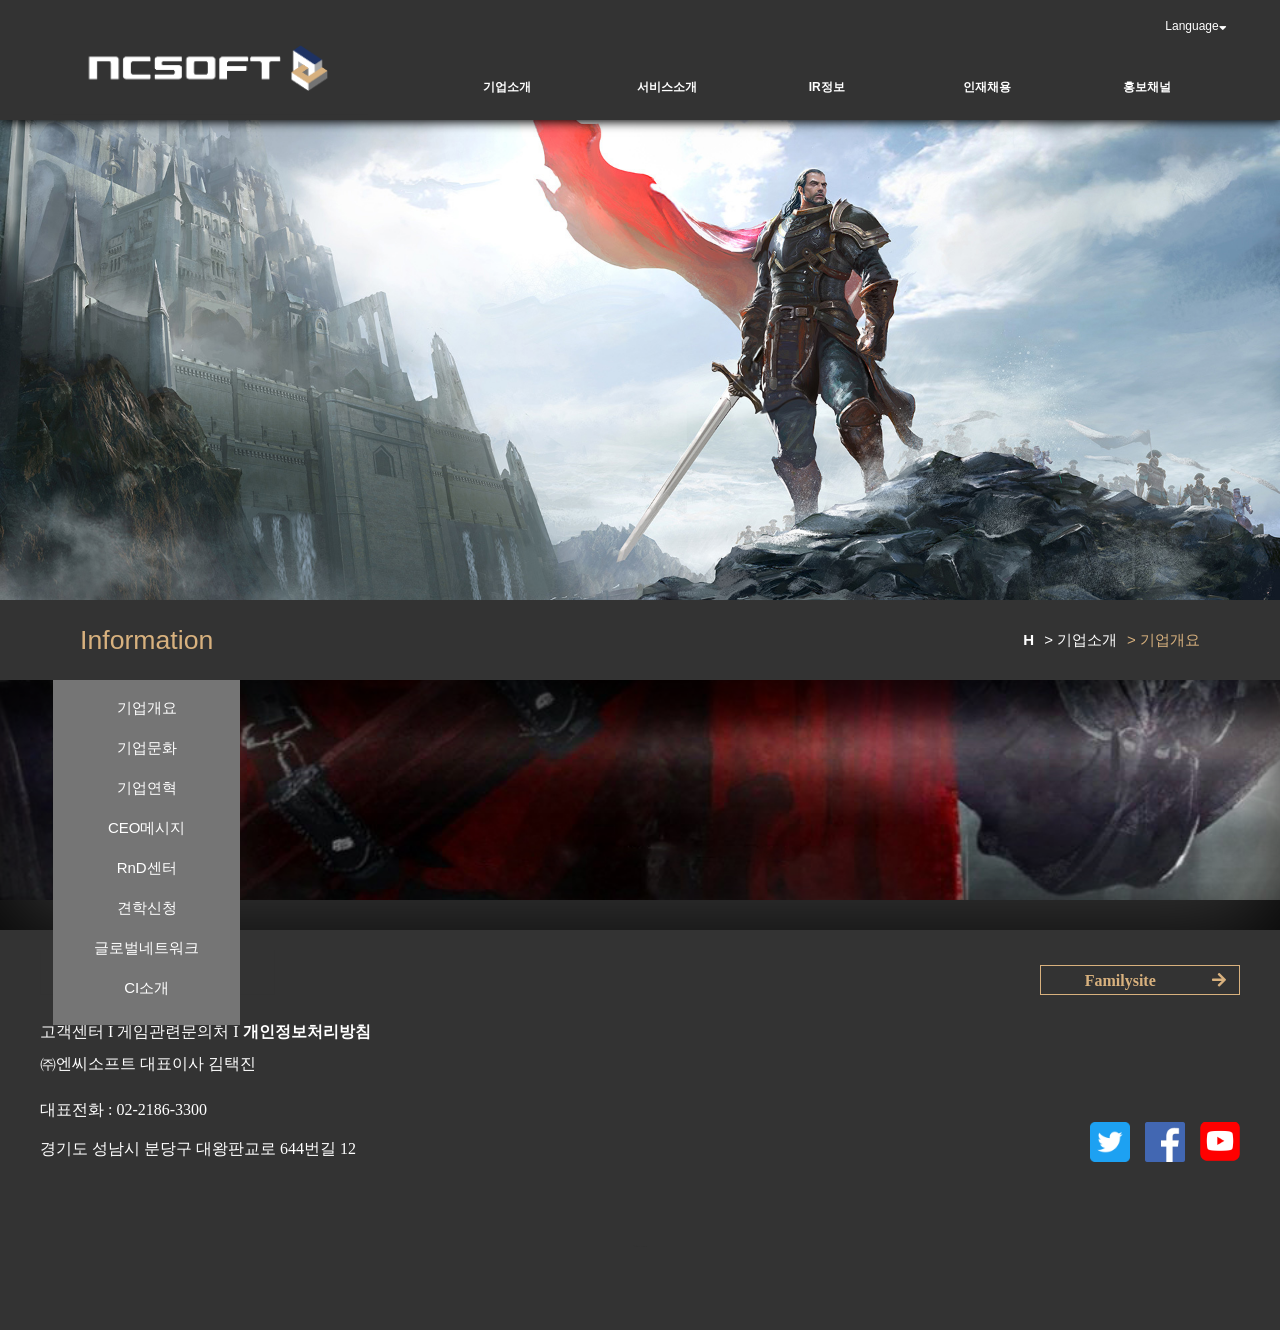
==== html/nc_sub_news.html @ 4d439cd3 "2" ====
<!DOCTYPE html> 
<!-- nc_sub_info.html --> 
<html lang="ko-KR">  
<head>  
  <meta charset="UTF-8">
  <meta http-equiv="X-UA-Compatible" content="IE=edge" />
  <meta name="viewport" content="width=device-width,user-scalable=yes,initial-scale=1.0,maximum-cale3.0,minmum-scale=0.5">

<!-- normal -->
<link rel="stylesheet" href="../font/stylesheet.css" />
<link rel="stylesheet" href="../css/base/reset.css" />
<link rel="stylesheet" href="../css/base/common.css" />
<link rel="stylesheet" href="../css/src/nc_sub_info.css" />
<link href="https://fonts.googleapis.com/css?family=Nanum+Gothic|Nanum+Myeongjo" rel="stylesheet">
<link rel="stylesheet" href="https://use.fontawesome.com/releases/v5.6.3/css/all.css" integrity="sha384-UHRtZLI+pbxtHCWp1t77Bi1L4ZtiqrqD80Kn4Z8NTSRyMA2Fd33n5dQ8lWUE00s/" crossorigin="anonymous" />
 <!-- normal end-->
 
 <!-- link:touch (apple)-->
  <link rel="apple-touch-icon" href="../nc.png">
  <!-- link:favicon -->
  <link rel="shortcut icon" type="image/x-icon" href="../nc.png">

  <!--[if lte ie 9]>
      <srcipt src="../ie/html5shiv/dist/html5shiv.js"><srcipt>     
      <srcipt src="../ie/css3pie/PIE_IE9.js"><srcipt>
      <srcipt src="../ie/ie9.min.js"></srcipt>
      <srcipt src="../ie/respond/dest/respond.min.js"></srcipt>
      <link rel="stylesheet" href="../css/src/file name_forIE.css" />
    <![endif]-->  

    
    <title>NCsoft</title>
</head>
<body>
  <!-- layout -->

  <div id="wrap">

<!-- header============================================ -->
  <header id="headBox">
    <h1><a href="nc_main.html"><span class="nc_logo">ncsoft</span></a></h1>

    <nav class ="gnbBox">
      <h2 class="hidden">gnb영역</h2>
      <div class="language"><a href="#">language<i class="fas fa-sort-down"></i></a></div>
      <div class="gnb_btn">
        <a href="#"><span class="hidden">navigation button</span></a>
      </div><!--======mobible gnb button====-->

      <ul>
         <li class="main_gnb"><a href="#">기업소개</a>
            <ul class="sub sub_gnb_01">
              <li><a href="#">기업개요</a></li>
              <li><a href="#">기업문화</a></li>
              <li><a href="#">기업연혁</a></li>
              <li><a href="#">CEO메시지</a></li>
              <li><a href="#">RnD센터</a></li>
              <li><a href="#">견학신청</a></li>
              <li><a href="#">글로벌네트워크</a></li>
              <li><a href="#">CI소개</a></li>
              <li><a href="#">정보보호현황</a></li>
            </ul>
         </li>
         <li class="main_gnb"><a href="#">서비스소개</a>
            <ul class="sub sub_gnb_02">
              <li><a href="#">전체서비스</a></li>
              <li><a href="#">MMORPG</a></li>
              <li><a href="#">모바일</a></li>
              <li><a href="#">캐주얼</a></li>
            </ul>
         </li>
         <li class="main_gnb"><a href="#">ir정보</a>
            <ul class="sub sub_gnb_03">
              <li><a href="#">기업지배구조</a></li>
              <li><a href="#">공시정보</a></li>
              <li><a href="#">주가정보</a></li>
              <li><a href="#">IR자료실</a></li>
              <li><a href="#">재무정보</a></li>
              <li><a href="#">주주총회</a></li>
              <li><a href="#">공고</a></li>
            </ul>
         </li>
         <li class="main_gnb"><a href="#">인재채용</a>
            <ul class="sub sub_gnb_04">
              <li><a href="#">입사지원</a></li>
              <li><a href="#">인사제도</a></li>
              <li><a href="#">채용문의</a></li>
              <li><a href="#">채용알림서비스</a></li>
            </ul>
         </li>
         <li class="main_gnb"><a href="#">홍보채널</a>
            <ul class="sub sub_gnb_05">
              <li><a href="#">보도자료</a></li>
              <li><a href="#">언론보도</a></li>
              <li><a href="#">미디어행사</a></li>
              
            </ul>
         </li> 
      </ul>
      
    </nav>
  </header> 
<!-- media================================================================ -->
  <div id="media">
    <h2 class="hidden">미디어 영역</h2>
   <div class="sub_img_box">
     <h2 class="hidden">미디어 영역</h2>
    <div class="media_btn_box">
      <button type="button" class="media_next"><span class="hidden">우</span></button>
      <button type="button" class="media_prev"><span class="hidden">좌</span></button>
    </div>
    <div class="media_indicator">
      <ul>
        <li></li>
        <li></li>
        <li></li><!--======인디케이터 들어갈 자리=========-->
      </ul>
    </div>
  </div>
   </div>

<!--section(page nav bar)======================================================== -->
<section id="pageBar">
  <h2 class="hidden">페이지 길잡이 영역입니다.</h2>
  <p>information</p>
  <div class="page_nav">
    <p><i wai-aria="true"><a href="nc_main.html">H</a></i><span class="hidden">메인페이지로 이동</span></p>
    <p> 기업소개</p>
    <p> 기업개요</p>
    <!-- 비포써서 > 만들기 -->
  </div>
</section>

<!-- aside(sub메뉴 리모컨)================================================================== -->
<!-- 모바일버전:슬라이드  , pc버전:fixed  -->
<aside id ="sideBox">
  <h2 class="hidden">보조 메뉴 영역입니다.</h2>
    <div class="slide_menu_wrap fixed_menu_wrap">
    <ul>
      <li><a href="#">기업개요</a></li>
      <li><a href="#">기업문화</a></li>
      <li><a href="#">기업연혁</a></li>
      <li><a href="#">CEO메시지</a></li>
      <li><a href="#">RnD센터</a></li>
      <li><a href="#">견학신청</a></li>
      <li><a href="#">글로벌네트워크</a></li>
      <li><a href="#">CI소개</a></li>
    </ul>
  </div>
</aside>

<!-- conBox====================================================== -->
<section id="conBox">
  
  
</section>

<!-- etcarea=============================== -->

<article id="article_02">
  <h2 class="hidden">디자인 이미지</h2>
<div class="bg_fixed"></div>
</article>


<!-- btn======================================== -->
    <div id="bring_btn"><a href="#headBox"><i class="fas fa-angle-up"></i><p>TOP</p></a></div>
  <!-- footer================================== -->
  <footer id="footBox">
   <h2 class="hidden">footer영역</h2>
    <div id="footerWrap">
      <div class="family_site">familysite<div class="family_btn"><i class="fas fa-arrow-right"></i></div></div>
      <div class="footer_logo"><a href="nc_main.html"></a><span class="hidden">logo</span></div> 
        
      <div class="footer_info">
          <p><a href="#">고객센터</a> I 
          <a href="#">게임관련문의처</a> I 
          <strong><a href="#">개인정보처리방침</a></strong></p>
          <p>㈜엔씨소프트 대표이사 김택진<p>
          <p>대표전화 : 02-2186-3300<p>
          <address>경기도 성남시 분당구 대왕판교로 644번길 12</address> 
       </div>

      <div class="sns_link">
        <ul>
          <li><a href="#"><span class="hidden">twitter</span></a></li>
          <li><a href="#"><span class="hidden">facebook</span></a></li>
          <li><a href="#"><span class="hidden">youtube</span></a></li>
        </ul>
      </div>

    <div class="copy_box">© TAECO Corp.</div>
    </div>
   </footer>

  </div>  
  <!-- wrap end -->

 
  <!-- script(jQuery) -->
  <script src="../js/base/jquery-3.3.1.min.js"></script>
  <script src="../js/base/jquery-ui.min.js"></script>
 
</body>
</html>
---- font/stylesheet.css ----
@font-face {
    font-family: 'NanumGothic';
    src: url('hinted-NanumGothic.eot');
    src: url('hinted-NanumGothic.eot?#iefix') format('embedded-opentype'),
        url('hinted-NanumGothic.woff2') format('woff2'),
        url('hinted-NanumGothic.woff') format('woff'),
        url('hinted-NanumGothic.ttf') format('truetype'),
        url('hinted-NanumGothic.svg#NanumGothic') format('svg');
    font-weight: normal;
    font-style: normal;
}

@font-face {
    font-family: 'NanumGothic';
    src: url('hinted-NanumGothicBold.eot');
    src: url('hinted-NanumGothicBold.eot?#iefix') format('embedded-opentype'),
        url('hinted-NanumGothicBold.woff2') format('woff2'),
        url('hinted-NanumGothicBold.woff') format('woff'),
        url('hinted-NanumGothicBold.ttf') format('truetype'),
        url('hinted-NanumGothicBold.svg#NanumGothicBold') format('svg');
    font-weight: bold;
    font-style: normal;
}

@font-face {
    font-family: 'NanumGothic';/* ExtraBold*/
    src: url('hinted-NanumGothicExtraBold.eot');
    src: url('hinted-NanumGothicExtraBold.eot?#iefix') format('embedded-opentype'),
         url('hinted-NanumGothicExtraBold.woff2') format('woff2'),
         url('hinted-NanumGothicExtraBold.woff') format('woff'),
         url('hinted-NanumGothicExtraBold.ttf') format('truetype'),
         url('hinted-NanumGothicExtraBold.svg#NanumGothicExtraBold') format('svg');
    font-weight: 800;
    font-style: normal;
}
---- css/base/common.css ----
/* common.css */
@charset "UTF-8";

.hidden_wrap a,.hidden_wrap button{display: block; width: 100%; height: 100%;}

.hidden, 
.hidden_wrap a>span,
.hidden_wrap button>span{display: block; width: 0; height: 0; overflow: hidden;position:relative; z-index: -100;}

.clearfix:after,
.clearfix::after{content:" "; display: block;width:0; height:0; clear: both;}

.container {margin: auto; padding:0 0.625rem; box-sizing: border-box;
            width: auto; max-width: 60rem ; height: auto;}
.container_wrap{margin: auto;padding:0 0.625rem;box-sizing: border-box;
              width: auto; max-width: auto; height: auto;}            
#wrap{margin:0 auto;}
---- css/src/nc_sub_info.css ----
@charset "UTF-8";

/*nc_sub_info.css*/

@import url("./info_layout/nc_sub_info_common.css");
@import url("./info_layout/nc_sub_info_mobile.css");
@import url("./info_layout/nc_sub_info_tablet.css");
@import url("./info_layout/nc_sub_info_labtop.css");
@import url("./info_layout/nc_sub_info_pcfull.css");
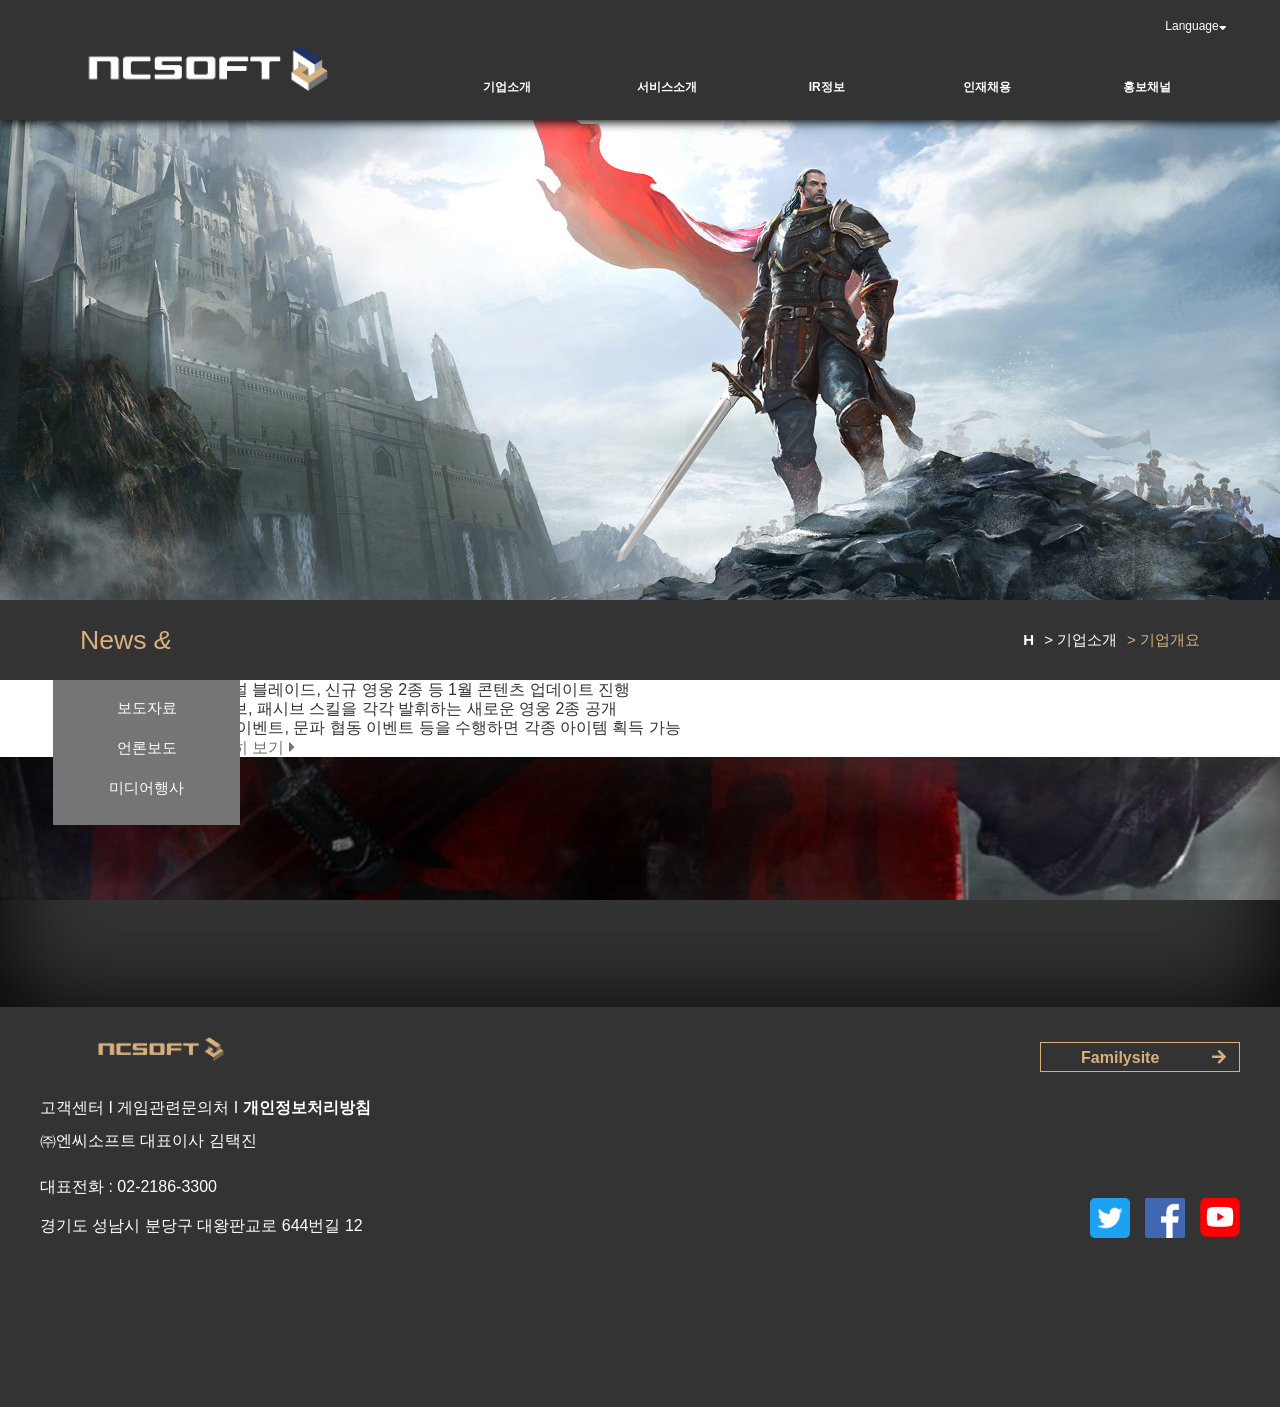
==== commit 84d70fd5: "333" ====
--- a/html/nc_sub_news.html
+++ b/html/nc_sub_news.html
@@ -10,7 +10,7 @@
 <link rel="stylesheet" href="../font/stylesheet.css" />
 <link rel="stylesheet" href="../css/base/reset.css" />
 <link rel="stylesheet" href="../css/base/common.css" />
-<link rel="stylesheet" href="../css/src/nc_sub_info.css" />
+<link rel="stylesheet" href="../css/src/nc_sub_news.css" />
 <link href="https://fonts.googleapis.com/css?family=Nanum+Gothic|Nanum+Myeongjo" rel="stylesheet">
 <link rel="stylesheet" href="https://use.fontawesome.com/releases/v5.6.3/css/all.css" integrity="sha384-UHRtZLI+pbxtHCWp1t77Bi1L4ZtiqrqD80Kn4Z8NTSRyMA2Fd33n5dQ8lWUE00s/" crossorigin="anonymous" />
  <!-- normal end-->
@@ -43,12 +43,21 @@
     <nav class ="gnbBox">
       <h2 class="hidden">gnb영역</h2>
       <div class="language"><a href="#">language<i class="fas fa-sort-down"></i></a></div>
-      <div class="gnb_btn">
-        <a href="#"><span class="hidden">navigation button</span></a>
-      </div><!--======mobible gnb button====-->
-
+<!-- 수술중============================================= -->
+
+    
+        <button type="button" class="gnb_btn">
+          <h3 class="hidden">navigation button</h3>
+          <span class="bar_01"></span>
+          <span class="bar_02"></span>
+          <span class="bar_03"></span>
+        </button>
+      <!--======mobible gnb button====-->
+
+<!-- 수술실============================================ -->
+       
       <ul>
-         <li class="main_gnb"><a href="#">기업소개</a>
+         <li class="main_gnb"><a href="nc_sub_info.html">기업소개</a>
             <ul class="sub sub_gnb_01">
               <li><a href="#">기업개요</a></li>
               <li><a href="#">기업문화</a></li>
@@ -84,11 +93,11 @@
             <ul class="sub sub_gnb_04">
               <li><a href="#">입사지원</a></li>
               <li><a href="#">인사제도</a></li>
-              <li><a href="#">채용문의</a></li>
+              <li><a href="#">채용문의</a></li> 
               <li><a href="#">채용알림서비스</a></li>
             </ul>
          </li>
-         <li class="main_gnb"><a href="#">홍보채널</a>
+         <li class="main_gnb"><a href="nc_sub_news.html">홍보채널</a>
             <ul class="sub sub_gnb_05">
               <li><a href="#">보도자료</a></li>
               <li><a href="#">언론보도</a></li>
@@ -103,26 +112,28 @@
 <!-- media================================================================ -->
   <div id="media">
     <h2 class="hidden">미디어 영역</h2>
-   <div class="sub_img_box">
-     <h2 class="hidden">미디어 영역</h2>
+    <video loop="loop" class="video_area" poster="../media/thumbnail.png" preload="" autoplay="autoplay">
+      <source src="../media/Sequence_01.mp4" type="video/mp4" />
+    </video>
+         <span class="hidden">죄송합니다.IE 8 이하는 비디오가 나오지 않습니다. IE 버전을 업데이트 하시길 바랍니다.</span> 
     <div class="media_btn_box">
-      <button type="button" class="media_next"><span class="hidden">우</span></button>
-      <button type="button" class="media_prev"><span class="hidden">좌</span></button>
+      <button type="button" class="media_next"><span class="hidden">다음 내용보기</span></button>
+      <button type="button" class="media_prev"><span class="hidden">이전 내용보기</span></button>
     </div>
     <div class="media_indicator">
-      <ul>
-        <li></li>
-        <li></li>
-        <li></li><!--======인디케이터 들어갈 자리=========-->
+      <ul class="indi_wrap">
+        <li class="indi_img_01"><span class="hidden">이미지_01</span></li>
+        <li class="indi_img_02"><span class="hidden">이미지_02</span></li>
+        <li class="indi_img_03"><span class="hidden">이미지_03</span></li><!--======인디케이터 들어갈 자리=========-->
       </ul>
     </div>
   </div>
-   </div>
+
 
 <!--section(page nav bar)======================================================== -->
 <section id="pageBar">
   <h2 class="hidden">페이지 길잡이 영역입니다.</h2>
-  <p>information</p>
+  <p>news <i wai-aria="ture">&</i> press</p>
   <div class="page_nav">
     <p><i wai-aria="true"><a href="nc_main.html">H</a></i><span class="hidden">메인페이지로 이동</span></p>
     <p> 기업소개</p>
@@ -137,23 +148,42 @@
   <h2 class="hidden">보조 메뉴 영역입니다.</h2>
     <div class="slide_menu_wrap fixed_menu_wrap">
     <ul>
-      <li><a href="#">기업개요</a></li>
-      <li><a href="#">기업문화</a></li>
-      <li><a href="#">기업연혁</a></li>
-      <li><a href="#">CEO메시지</a></li>
-      <li><a href="#">RnD센터</a></li>
-      <li><a href="#">견학신청</a></li>
-      <li><a href="#">글로벌네트워크</a></li>
-      <li><a href="#">CI소개</a></li>
+      <li><a href="#">보도자료</a></li>
+      <li><a href="#">언론보도</a></li>
+      <li><a href="#">미디어행사</a></li>
+   
     </ul>
   </div>
 </aside>
 
 <!-- conBox====================================================== -->
-<section id="conBox">
+<article id="conBox">
+  <h2 class="hidden">콘텐츠 영역</h2>
+<div class="head_news">
+  <h3 class="hidden">헤드라인</h3>
+  <div class="head_news_img"><a href="#"></a></div>
+
+  <dl class="head_news_text">
+    <dt>파이널 블레이드, 신규 영웅 2종 등 1월 콘텐츠 업데이트 진행</dt>
+    <dd>액티브, 패시브 스킬을 각각 발휘하는 새로운 영웅 2종 공개</dd>
+    <dd>빙고 이벤트, 문파 협동 이벤트 등을 수행하면 각종 아이템 획득 가능</dd>
+  </dl>
+  <a href="#">자세히 보기 <i class="fas fa-caret-right"></i></a>
+</div>
+
+<div class="news_contents">
+ <h3 class="hidden">뉴스 콘텐츠</h3> 
+  
+
+
+</div>
+
+
+</article>
+
+
   
   
-</section>
 
 <!-- etcarea=============================== -->
 
@@ -200,6 +230,8 @@
   <!-- script(jQuery) -->
   <script src="../js/base/jquery-3.3.1.min.js"></script>
   <script src="../js/base/jquery-ui.min.js"></script>
+  <script src="../js/src/nc_main.js"></script>
+  <script src="../js/src/nc_news/nc_sub_news_mobile.js"></script>
  
 </body>
 </html>
--- a/css/src/nc_sub_news.css
+++ b/css/src/nc_sub_news.css
@@ -0,0 +1,9 @@
+@charset "UTF-8";
+
+/*nc_sub_news.css*/
+
+@import url("./news_layout/nc_sub_news_common.css");
+@import url("./news_layout/nc_sub_news_mobile.css");
+@import url("./news_layout/nc_sub_news_tablet.css");
+@import url("./news_layout/nc_sub_news_labtop.css");
+@import url("./news_layout/nc_sub_news_pcfull.css");
